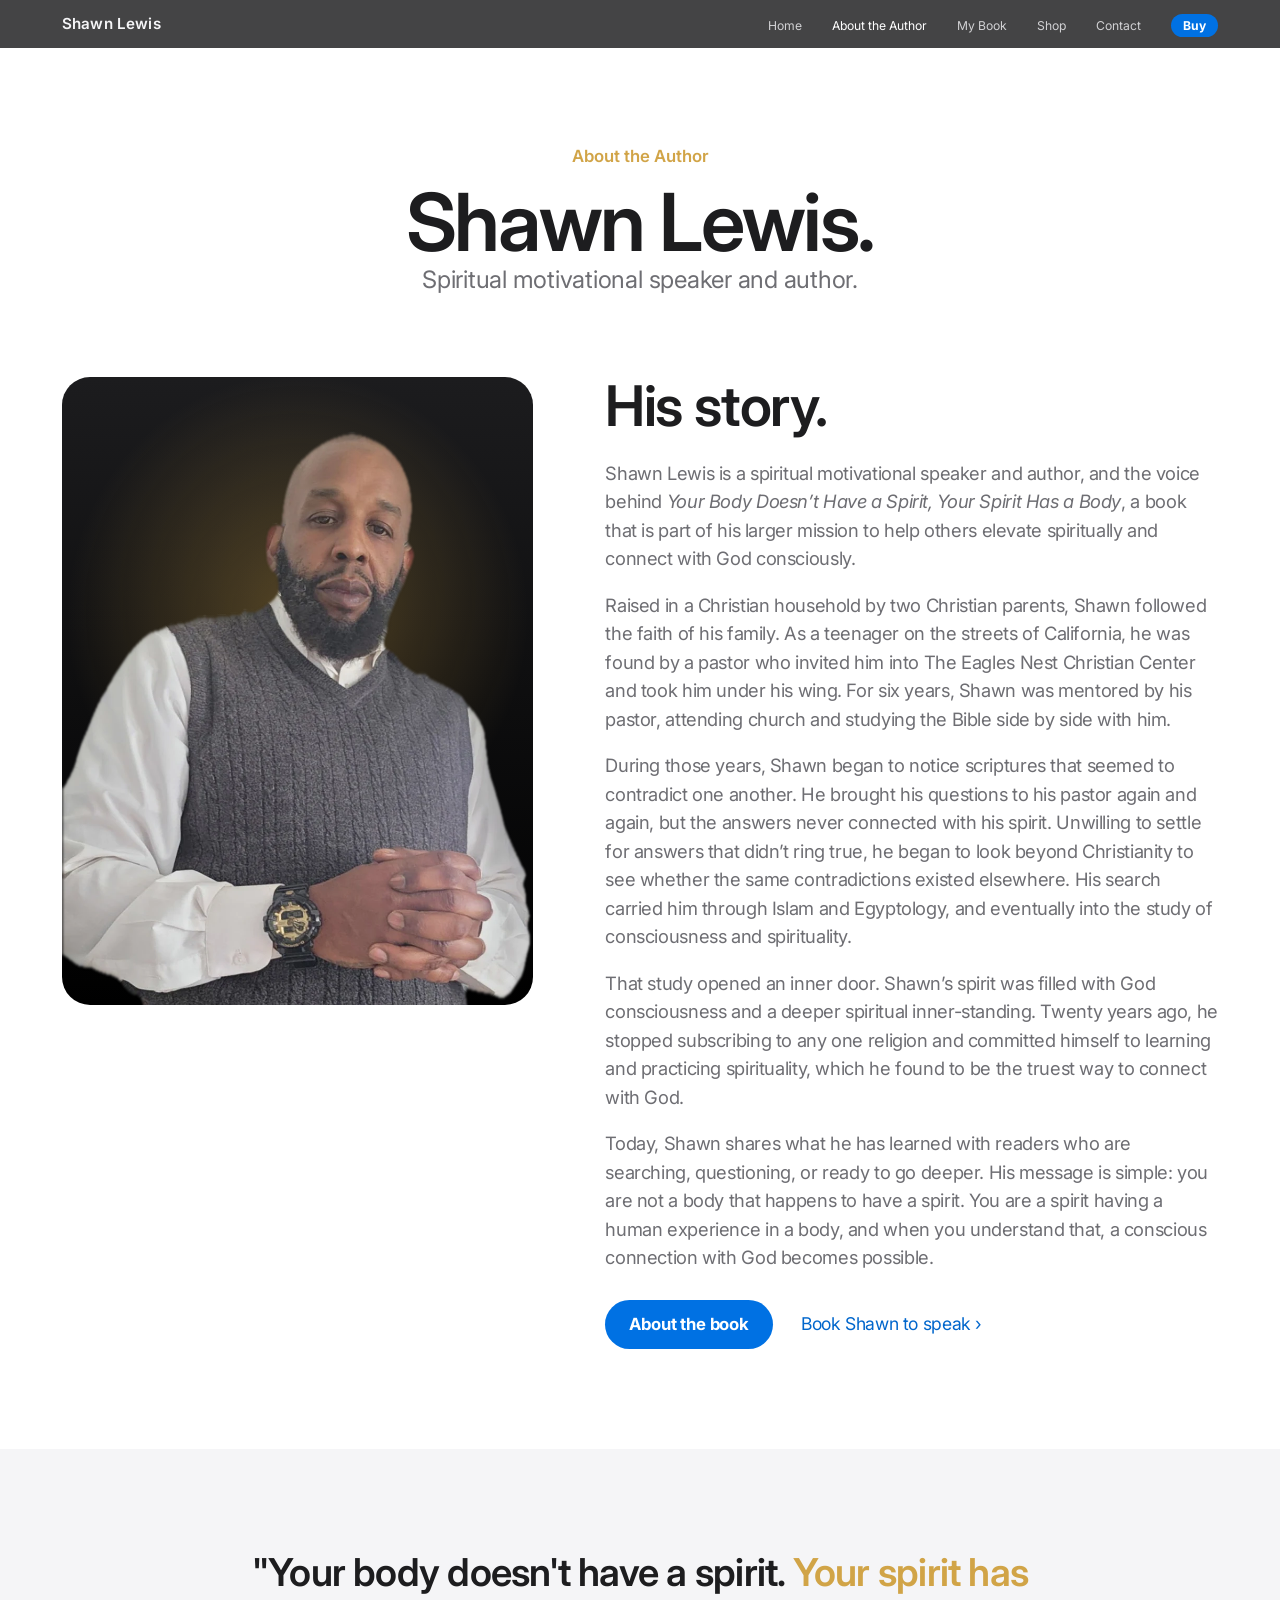
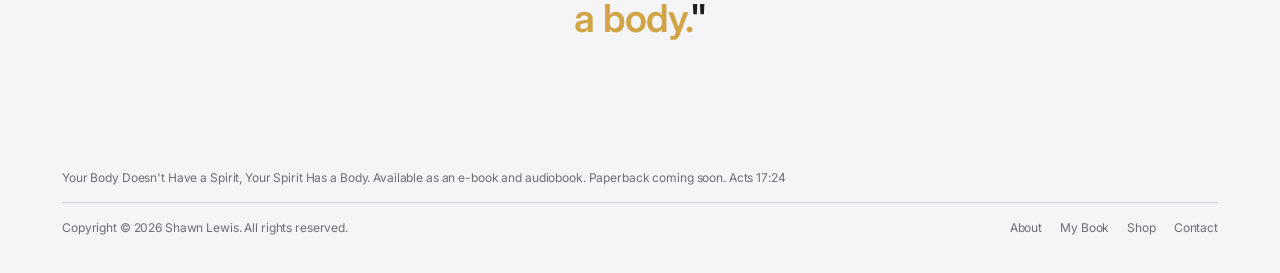
==== about.html @ e7dda342 "Bold buy/shop buttons and format labels, audiobook $10, larger tee print Co-Authored-By: Claude Opus" ====
<!DOCTYPE html>
<html lang="en">
<head>
  <meta charset="UTF-8">
  <meta name="viewport" content="width=device-width, initial-scale=1.0">
  <title>About Shawn Lewis</title>
  <meta name="description" content="Your Body Doesn't Have a Spirit, Your Spirit Has a Body. A book by Shawn Lewis.">
  <link rel="preconnect" href="https://fonts.googleapis.com">
  <link rel="preconnect" href="https://fonts.gstatic.com" crossorigin>
  <link href="https://fonts.googleapis.com/css2?family=Inter:wght@400;500;600;700&display=swap" rel="stylesheet">
  <link rel="stylesheet" href="css/style.css?v=202611021905">
  <link rel="icon" href="favicon.ico?v=1" sizes="any">
  <link rel="icon" type="image/png" sizes="32x32" href="images/favicon-32.png?v=1">
  <link rel="apple-touch-icon" href="images/apple-touch-icon.png?v=1">
</head>
<body>
  <header class="site-header">
    <nav class="container nav">
      <a href="index.html" class="brand">Shawn Lewis</a>
      <button class="nav-toggle" aria-label="Menu" aria-expanded="false">&#9776;</button>
      <ul class="nav-links">
        <li><a href="index.html">Home</a></li>
        <li><a href="about.html" class="active">About the Author</a></li>
        <li><a href="book.html">My Book</a></li>
        <li><a href="shop.html">Shop</a></li>
        <li><a href="contact.html">Contact</a></li>
        <li><a href="shop.html" class="nav-buy">Buy</a></li>
      </ul>
    </nav>
  </header>

  <main>
    <section class="page-head center">
      <div class="container">
        <p class="eyebrow">About the Author</p>
        <h1 class="headline">Shawn Lewis.</h1>
        <p class="lede">Spiritual motivational speaker and author.</p>
      </div>
    </section>
    <section class="band" style="padding-top:40px">
      <div class="container wide feature about">
        <div class="portrait-stage">
          <picture>
            <source srcset="images/author.webp" type="image/webp">
            <img src="images/author.png" alt="Shawn Lewis">
          </picture>
        </div>
        <div class="prose">
          <h2 class="section-title">His story.</h2>
          <p>Shawn Lewis is a spiritual motivational speaker and author, and the voice behind <em>Your Body Doesn&rsquo;t Have a Spirit, Your Spirit Has a Body</em>, a book that is part of his larger mission to help others elevate spiritually and connect with God consciously.</p>
          <p>Raised in a Christian household by two Christian parents, Shawn followed the faith of his family. As a teenager on the streets of California, he was found by a pastor who invited him into The Eagles Nest Christian Center and took him under his wing. For six years, Shawn was mentored by his pastor, attending church and studying the Bible side by side with him.</p>
          <p>During those years, Shawn began to notice scriptures that seemed to contradict one another. He brought his questions to his pastor again and again, but the answers never connected with his spirit. Unwilling to settle for answers that didn&rsquo;t ring true, he began to look beyond Christianity to see whether the same contradictions existed elsewhere. His search carried him through Islam and Egyptology, and eventually into the study of consciousness and spirituality.</p>
          <p>That study opened an inner door. Shawn&rsquo;s spirit was filled with God consciousness and a deeper spiritual inner-standing. Twenty years ago, he stopped subscribing to any one religion and committed himself to learning and practicing spirituality, which he found to be the truest way to connect with God.</p>
          <p>Today, Shawn shares what he has learned with readers who are searching, questioning, or ready to go deeper. His message is simple: you are not a body that happens to have a spirit. You are a spirit having a human experience in a body, and when you understand that, a conscious connection with God becomes possible.</p>
          <div class="cta-row"><a href="book.html" class="btn">About the book</a><a href="contact.html" class="more">Book Shawn to speak</a></div>
        </div>
      </div>
    </section>
    <section class="band light center">
      <div class="container">
        <p class="pull">"Your body doesn't have a spirit. <span>Your spirit has a body.</span>"</p>
      </div>
    </section>
  </main>

  <footer class="site-footer">
    <div class="container">
      <p class="footer-top">Your Body Doesn't Have a Spirit, Your Spirit Has a Body. Available as an e-book and audiobook. Paperback coming soon. Acts 17:24</p>
      <div class="footer-bottom">
        <p>Copyright &copy; <span id="year"></span> Shawn Lewis. All rights reserved.</p>
        <nav>
          <a href="about.html">About</a><a href="book.html">My Book</a><a href="shop.html">Shop</a><a href="contact.html">Contact</a>
        </nav>
      </div>
    </div>
  </footer>
  <script src="js/main.js?v=202611021900"></script>
</body>
</html>
---- css/style.css ----
/* Clean, Apple-inspired layout: big type, lots of air, black hero bands
   that match the book cover, light grey tiles for products. */
:root {
  --black: #000;
  --ink: #1d1d1f;
  --gray: #6e6e73;
  --gray-2: #86868b;
  --line: #d2d2d7;
  --tile: #f5f5f7;
  --white: #fff;
  --blue: #0071e3;
  --blue-hover: #0077ed;
  --link: #0066cc;
  --link-dark: #2997ff;
  --gold: #d1a447;
  --max: 980px;
  --wide: 1200px;
  --font: -apple-system, BlinkMacSystemFont, "SF Pro Display", "Inter", "Helvetica Neue", Arial, sans-serif;
}

* { box-sizing: border-box; margin: 0; padding: 0; }
html { scroll-behavior: smooth; }
body {
  font-family: var(--font);
  font-size: 17px;
  line-height: 1.47;
  letter-spacing: -0.022em;
  color: var(--ink);
  background: var(--white);
  -webkit-font-smoothing: antialiased;
}
img, video { max-width: 100%; display: block; }
a { color: var(--link); text-decoration: none; }
a:hover { text-decoration: underline; }

.container { max-width: var(--max); margin: 0 auto; padding-left: max(22px, env(safe-area-inset-left, 0px)); padding-right: max(22px, env(safe-area-inset-right, 0px)); }
.container.wide { max-width: var(--wide); }

h1, h2, h3 { font-weight: 600; letter-spacing: -0.015em; line-height: 1.07; text-wrap: balance; }
.headline { font-size: clamp(2.6rem, 7vw, 5rem); letter-spacing: -0.03em; }
.section-title { font-size: clamp(2rem, 5vw, 3.5rem); letter-spacing: -0.025em; }
.lede { font-size: clamp(1.15rem, 2.2vw, 1.5rem); line-height: 1.35; color: var(--gray); font-weight: 400; letter-spacing: -0.01em; max-width: 680px; }
.eyebrow { font-size: 1.05rem; font-weight: 600; color: var(--gold); letter-spacing: 0; margin-bottom: 10px; }
.center { text-align: center; }
.center .lede { margin-left: auto; margin-right: auto; }

/* ---------- Nav: thin translucent bar ---------- */
.site-header {
  position: sticky;
  top: 0;
  z-index: 50;
  background: rgba(22, 22, 23, 0.8);
  -webkit-backdrop-filter: saturate(180%) blur(20px);
  backdrop-filter: saturate(180%) blur(20px);
}
.nav { display: flex; align-items: center; justify-content: space-between; height: 48px; max-width: var(--wide); }
.brand { color: #f5f5f7; font-size: 0.95rem; font-weight: 600; letter-spacing: 0.01em; }
.brand:hover { text-decoration: none; }
.nav-links { display: flex; align-items: center; gap: 30px; list-style: none; }
.nav-links a { color: rgba(245, 245, 247, 0.8); font-size: 0.76rem; letter-spacing: 0; transition: color 0.2s; }
.nav-links a:hover { color: #fff; text-decoration: none; }
.nav-links a.active { color: #fff; }
.nav-links a.nav-buy { background: var(--blue); color: #fff; padding: 4px 12px; border-radius: 980px; font-weight: 700; }
.nav-toggle { display: none; background: none; border: 0; color: #f5f5f7; font-size: 1.2rem; cursor: pointer; padding: 6px; }

@media (max-width: 760px) {
  .nav-toggle { display: block; }
  .nav-links {
    display: none;
    position: absolute;
    top: 48px; left: 0; right: 0;
    flex-direction: column;
    align-items: flex-start;
    gap: 0;
    background: rgba(22, 22, 23, 0.97);
    padding: 8px max(22px, env(safe-area-inset-left, 0px)) 24px;
  }
  .nav-links.open { display: flex; }
  .nav-links li { width: 100%; border-bottom: 1px solid #333336; }
  .nav-links a { display: block; font-size: 1.05rem; padding: 14px 0; }
  .nav-links a.nav-buy { background: none; padding: 14px 0; color: var(--link-dark); }
}

/* ---------- Buttons & links ---------- */
.btn {
  display: inline-block;
  background: var(--blue);
  color: #fff;
  font-size: 1.05rem;
  font-weight: 700;
  padding: 12px 24px;
  border-radius: 980px;
  border: 0;
  cursor: pointer;
  font-family: inherit;
  letter-spacing: -0.01em;
  transition: background 0.2s;
}
.btn:hover { background: var(--blue-hover); text-decoration: none; }
.btn.small { font-size: 0.88rem; padding: 8px 18px; }
.btn.disabled { background: #e8e8ed; color: var(--gray-2); pointer-events: none; }
.more { font-size: 1.1rem; }
.more::after { content: " \203A"; }
.dark .more, .more.on-dark { color: var(--link-dark); }
.cta-row { display: flex; flex-wrap: wrap; gap: 18px 28px; align-items: center; margin-top: 28px; }
.center .cta-row { justify-content: center; }
:focus-visible { outline: 2px solid var(--blue); outline-offset: 3px; }

/* ---------- Bands ---------- */
.band { padding-block: 100px; }
.dark { background: var(--black); color: #f5f5f7; }
.dark .lede { color: var(--gray-2); }
.light { background: var(--tile); }

/* ---------- Home hero ---------- */
.hero { padding-block: 84px 130px; }
.hero .headline { margin-bottom: 14px; }
.hero-cover {
  width: min(360px, 72%);
  margin: 64px auto 0;
  border-radius: 6px 12px 12px 6px;
  box-shadow: 0 40px 90px rgba(209, 164, 71, 0.18), 0 30px 60px rgba(0, 0, 0, 0.8);
}
.hero + .band { padding-top: 0; }

/* ---------- Video ---------- */
.video-wrap {
  margin-top: 56px;
  border-radius: 22px;
  overflow: hidden;
  background: #111;
  aspect-ratio: 16 / 9;
  max-width: 100%;
  box-shadow: 0 30px 80px rgba(0, 0, 0, 0.5);
}
.video-wrap video { width: 100%; height: 100%; object-fit: cover; }

/* ---------- Statement: his apparel artwork, side edges softened into the black band ---------- */
.statement-art {
  width: 100%;
  max-width: 820px;
  margin: 0 auto;
  -webkit-mask-image: linear-gradient(90deg, transparent, #000 2.5%, #000 97.5%, transparent);
  mask-image: linear-gradient(90deg, transparent, #000 2.5%, #000 97.5%, transparent);
}

/* ---------- Tiles ---------- */
.tiles { display: grid; gap: 20px; grid-template-columns: repeat(auto-fit, minmax(270px, 1fr)); margin-top: 56px; }
.tile {
  background: var(--tile);
  border-radius: 22px;
  padding: 40px 28px 32px;
  text-align: center;
  display: flex;
  flex-direction: column;
  align-items: center;
  transition: transform 0.3s ease, box-shadow 0.3s ease;
}
.tile:hover { transform: translateY(-4px); box-shadow: 0 18px 40px rgba(0, 0, 0, 0.08); }
.light .tile { background: var(--white); }
.tile .media { height: 240px; width: 100%; display: flex; align-items: center; justify-content: center; margin-bottom: 28px; }
.tile .media img.book { height: 100%; width: auto; border-radius: 3px 7px 7px 3px; box-shadow: 0 16px 30px rgba(0, 0, 0, 0.25); }
.tile .kicker { font-size: 0.9rem; font-weight: 800; text-transform: uppercase; letter-spacing: 0.08em; color: var(--gold); margin-bottom: 6px; }
.tile h3 { font-size: 1.5rem; margin-bottom: 6px; }
.tile .desc { color: var(--gray); font-size: 0.95rem; margin-bottom: 14px; }
.tile .price { font-size: 1.05rem; margin-bottom: 20px; }
.tile .actions { margin-top: auto; display: flex; flex-direction: column; gap: 12px; align-items: center; }

/* Placeholder cover for the upcoming book */
.soon-cover {
  height: 100%;
  aspect-ratio: 2 / 3;
  max-width: 100%;
  border-radius: 3px 7px 7px 3px;
  background: linear-gradient(160deg, #2c2c2e, #0a0a0a);
  color: #f5f5f7;
  display: flex; flex-direction: column; justify-content: center; align-items: center;
  font-weight: 700; font-size: 1.15rem; letter-spacing: 0.04em; text-transform: uppercase; line-height: 1.1;
  box-shadow: 0 16px 30px rgba(0, 0, 0, 0.25);
}
.soon-cover small { font-size: 0.6rem; letter-spacing: 0.2em; color: var(--gold); margin-top: 14px; font-weight: 600; }

/* Audiobook: cover with a small badge */
.audio { position: relative; height: 100%; }
.audio img { height: 100%; width: auto; border-radius: 3px 7px 7px 3px; box-shadow: 0 16px 30px rgba(0, 0, 0, 0.25); }
.audio span {
  position: absolute; left: 50%; bottom: -12px; transform: translateX(-50%);
  background: var(--ink); color: #fff; font-size: 0.7rem; font-weight: 600; letter-spacing: 0.04em;
  padding: 5px 12px; border-radius: 980px; white-space: nowrap;
}

/* Apparel mockups (rendered images with the print on the chest) */
.tile .media img.garment-img { height: 100%; width: auto; max-width: 100%; object-fit: contain; }

.size-select {
  font: inherit; font-size: 0.9rem;
  padding: 8px 34px 8px 14px;
  border: 1px solid var(--line); border-radius: 10px;
  background: var(--white) url("data:image/svg+xml,%3Csvg xmlns='http://www.w3.org/2000/svg' width='10' height='6'%3E%3Cpath d='M1 1l4 4 4-4' stroke='%2386868b' fill='none' stroke-width='1.5'/%3E%3C/svg%3E") no-repeat right 12px center;
  -webkit-appearance: none; appearance: none;
  color: var(--ink);
}

/* ---------- Page heads ---------- */
.page-head { padding-block: 96px 40px; }
.page-head.dark { padding-bottom: 96px; }

/* ---------- Two-column feature ---------- */
.feature { display: grid; grid-template-columns: 1fr 1.2fr; gap: 72px; align-items: center; }
.feature > * { min-width: 0; }
.feature .cover-lg { width: min(380px, 100%); margin: 0 auto; border-radius: 6px 12px 12px 6px; box-shadow: 0 40px 80px rgba(0, 0, 0, 0.6); }
.prose p { color: var(--gray); font-size: 1.15rem; line-height: 1.55; }
.dark .prose p { color: #a1a1a6; }
.prose p + p { margin-top: 18px; }
.prose h2 { margin-bottom: 22px; }
.price-line { font-size: 1.3rem; margin-top: 26px; }
.verse { font-size: 0.9rem; color: var(--gold); font-weight: 600; letter-spacing: 0.04em; text-transform: uppercase; margin-bottom: 14px; }

.portrait {
  aspect-ratio: 4 / 5;
  max-width: 100%;
  border-radius: 22px;
  background: linear-gradient(160deg, #e8e8ed, #d2d2d7);
  display: grid; place-items: center;
  color: var(--gray-2); font-size: 0.95rem;
}

.pull { font-size: clamp(1.6rem, 3.6vw, 2.4rem); font-weight: 600; letter-spacing: -0.02em; line-height: 1.2; max-width: 800px; margin: 0 auto; }
.pull span { color: var(--gold); }

/* ---------- Contact form ---------- */
.contact-form { display: grid; gap: 14px; max-width: 560px; margin: 0 auto; }
.contact-form input, .contact-form textarea {
  width: 100%;
  font: inherit;
  padding: 16px 16px;
  border: 1px solid var(--line);
  border-radius: 12px;
  background: var(--white);
  color: var(--ink);
  transition: border-color 0.2s, box-shadow 0.2s;
}
.contact-form textarea { min-height: 170px; resize: vertical; }
.contact-form input:focus, .contact-form textarea:focus { outline: none; border-color: var(--blue); box-shadow: 0 0 0 4px rgba(0, 113, 227, 0.15); }
.contact-form .btn { width: 100%; padding: 15px; margin-top: 8px; }
.sr-only { position: absolute; width: 1px; height: 1px; overflow: hidden; clip: rect(0 0 0 0); }

/* ---------- Footer ---------- */
.site-footer { background: var(--tile); color: var(--gray); font-size: 0.75rem; padding-block: 28px 36px; letter-spacing: -0.01em; }
.site-footer .container { max-width: var(--wide); }
.footer-top { padding-bottom: 16px; border-bottom: 1px solid var(--line); margin-bottom: 16px; }
.footer-bottom { display: flex; flex-wrap: wrap; justify-content: space-between; gap: 10px; }
.footer-bottom nav { display: flex; gap: 18px; flex-wrap: wrap; }
.footer-bottom a { color: var(--gray); }

@media (max-width: 760px) {
  .band { padding-block: 72px; }
  .feature { grid-template-columns: 1fr; gap: 48px; }
  .page-head { padding-block: 64px 24px; }
  .page-head.dark { padding-bottom: 64px; }
  .tile .media { height: 210px; }
}

@media (prefers-reduced-motion: reduce) {
  * { transition: none !important; scroll-behavior: auto !important; }
}

/* ---------- About: cut-out portrait on a dark stage ---------- */
.feature.about { align-items: start; grid-template-columns: 1fr 1.3fr; }
.portrait-stage {
  position: sticky;
  top: 80px;
  aspect-ratio: 3 / 4;
  max-width: 100%;
  border-radius: 28px;
  overflow: hidden;
  background:
    radial-gradient(ellipse 70% 55% at 50% 38%, rgba(209, 164, 71, 0.35), transparent 70%),
    linear-gradient(180deg, #1c1c1e, #000);
  display: flex;
  align-items: flex-end;
  justify-content: center;
}
.portrait-stage picture { display: block; width: 100%; }
/* full width so the photo's cropped arm edge lines up with the frame */
.portrait-stage img { width: 100%; height: auto; }
@media (max-width: 760px) {
  .feature.about { grid-template-columns: 1fr; }
  .portrait-stage { position: static; }
}
#apparel .tile .media { height: 300px; }

/* Audiobook sample player */
.sample { width: 100%; }
.sample-label { font-size: 0.8rem; font-weight: 600; letter-spacing: 0.04em; text-transform: uppercase; color: var(--gray); margin-bottom: 8px; }
.sample audio { width: 100%; height: 40px; display: block; }
.tile .sample { margin-bottom: 4px; }
.sample-feature { max-width: 420px; margin-top: 30px; }
.dark .sample-label { color: #a1a1a6; }
.prose p.soon-line { font-size: 0.95rem; margin-top: 6px; color: var(--gold); }
.tile .actions { align-self: stretch; }

/* Apparel: real model photos (Printful mockups) with front/side thumbnails */
.tile .media img.model-img { height: 100%; width: auto; max-width: 100%; aspect-ratio: 1 / 1; object-fit: contain; }
#apparel .tile .media.gallery { height: auto; flex-direction: column; gap: 12px; }
#apparel .tile .media.gallery img.model-img { width: 100%; max-width: 340px; height: auto; }
.thumbs { display: flex; gap: 10px; justify-content: center; }
.thumb { width: 56px; height: 56px; padding: 0; border: 2px solid transparent; border-radius: 10px; overflow: hidden; background: none; cursor: pointer; opacity: 0.65; transition: opacity 0.2s, border-color 0.2s; }
.thumb img { width: 100%; height: 100%; object-fit: contain; display: block; }
.thumb:hover, .thumb.active { opacity: 1; }
.thumb.active { border-color: var(--gold); }
.thumb:focus-visible { outline: 2px solid var(--gold); outline-offset: 2px; }
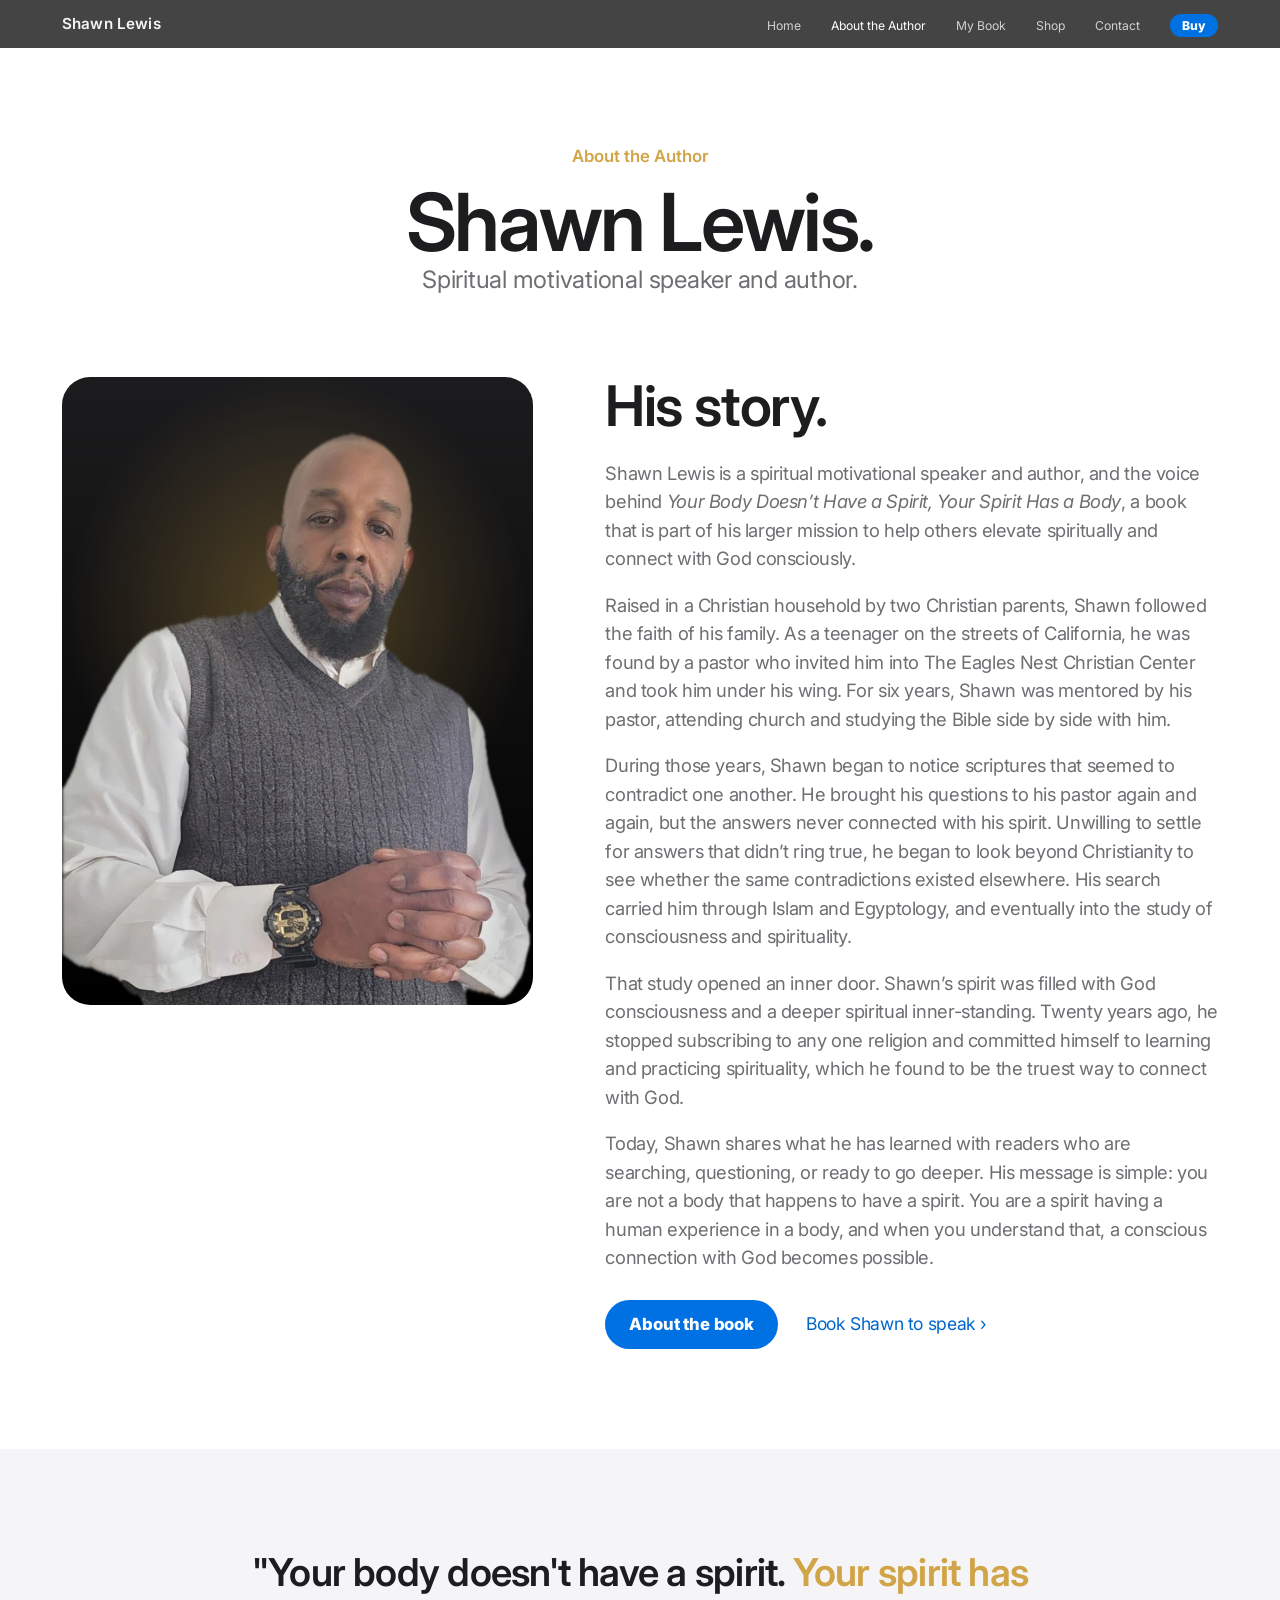
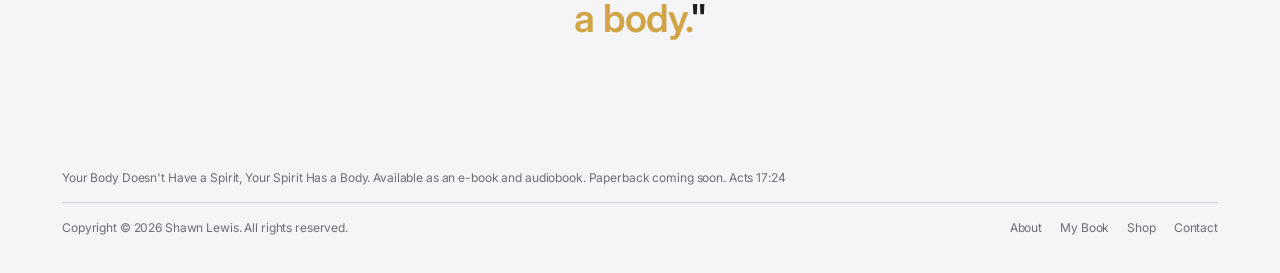
==== commit 4e07a7a1: "Make buy/shop buttons heavier and larger Co-Authored-By: Claude Opus 5.5 <noreply@anthropic.com> Cla" ====
--- a/about.html
+++ b/about.html
@@ -7,8 +7,8 @@
   <meta name="description" content="Your Body Doesn't Have a Spirit, Your Spirit Has a Body. A book by Shawn Lewis.">
   <link rel="preconnect" href="https://fonts.googleapis.com">
   <link rel="preconnect" href="https://fonts.gstatic.com" crossorigin>
-  <link href="https://fonts.googleapis.com/css2?family=Inter:wght@400;500;600;700&display=swap" rel="stylesheet">
-  <link rel="stylesheet" href="css/style.css?v=202611021905">
+  <link href="https://fonts.googleapis.com/css2?family=Inter:wght@400;500;600;700;800&display=swap" rel="stylesheet">
+  <link rel="stylesheet" href="css/style.css?v=202611021930">
   <link rel="icon" href="favicon.ico?v=1" sizes="any">
   <link rel="icon" type="image/png" sizes="32x32" href="images/favicon-32.png?v=1">
   <link rel="apple-touch-icon" href="images/apple-touch-icon.png?v=1">
--- a/css/style.css
+++ b/css/style.css
@@ -60,7 +60,7 @@
 .nav-links a { color: rgba(245, 245, 247, 0.8); font-size: 0.76rem; letter-spacing: 0; transition: color 0.2s; }
 .nav-links a:hover { color: #fff; text-decoration: none; }
 .nav-links a.active { color: #fff; }
-.nav-links a.nav-buy { background: var(--blue); color: #fff; padding: 4px 12px; border-radius: 980px; font-weight: 700; }
+.nav-links a.nav-buy { background: var(--blue); color: #fff; padding: 4px 12px; border-radius: 980px; font-weight: 800; }
 .nav-toggle { display: none; background: none; border: 0; color: #f5f5f7; font-size: 1.2rem; cursor: pointer; padding: 6px; }
 
 @media (max-width: 760px) {
@@ -87,7 +87,7 @@
   background: var(--blue);
   color: #fff;
   font-size: 1.05rem;
-  font-weight: 700;
+  font-weight: 800;
   padding: 12px 24px;
   border-radius: 980px;
   border: 0;
@@ -97,7 +97,7 @@
   transition: background 0.2s;
 }
 .btn:hover { background: var(--blue-hover); text-decoration: none; }
-.btn.small { font-size: 0.88rem; padding: 8px 18px; }
+.btn.small { font-size: 1rem; padding: 10px 26px; }
 .btn.disabled { background: #e8e8ed; color: var(--gray-2); pointer-events: none; }
 .more { font-size: 1.1rem; }
 .more::after { content: " \203A"; }
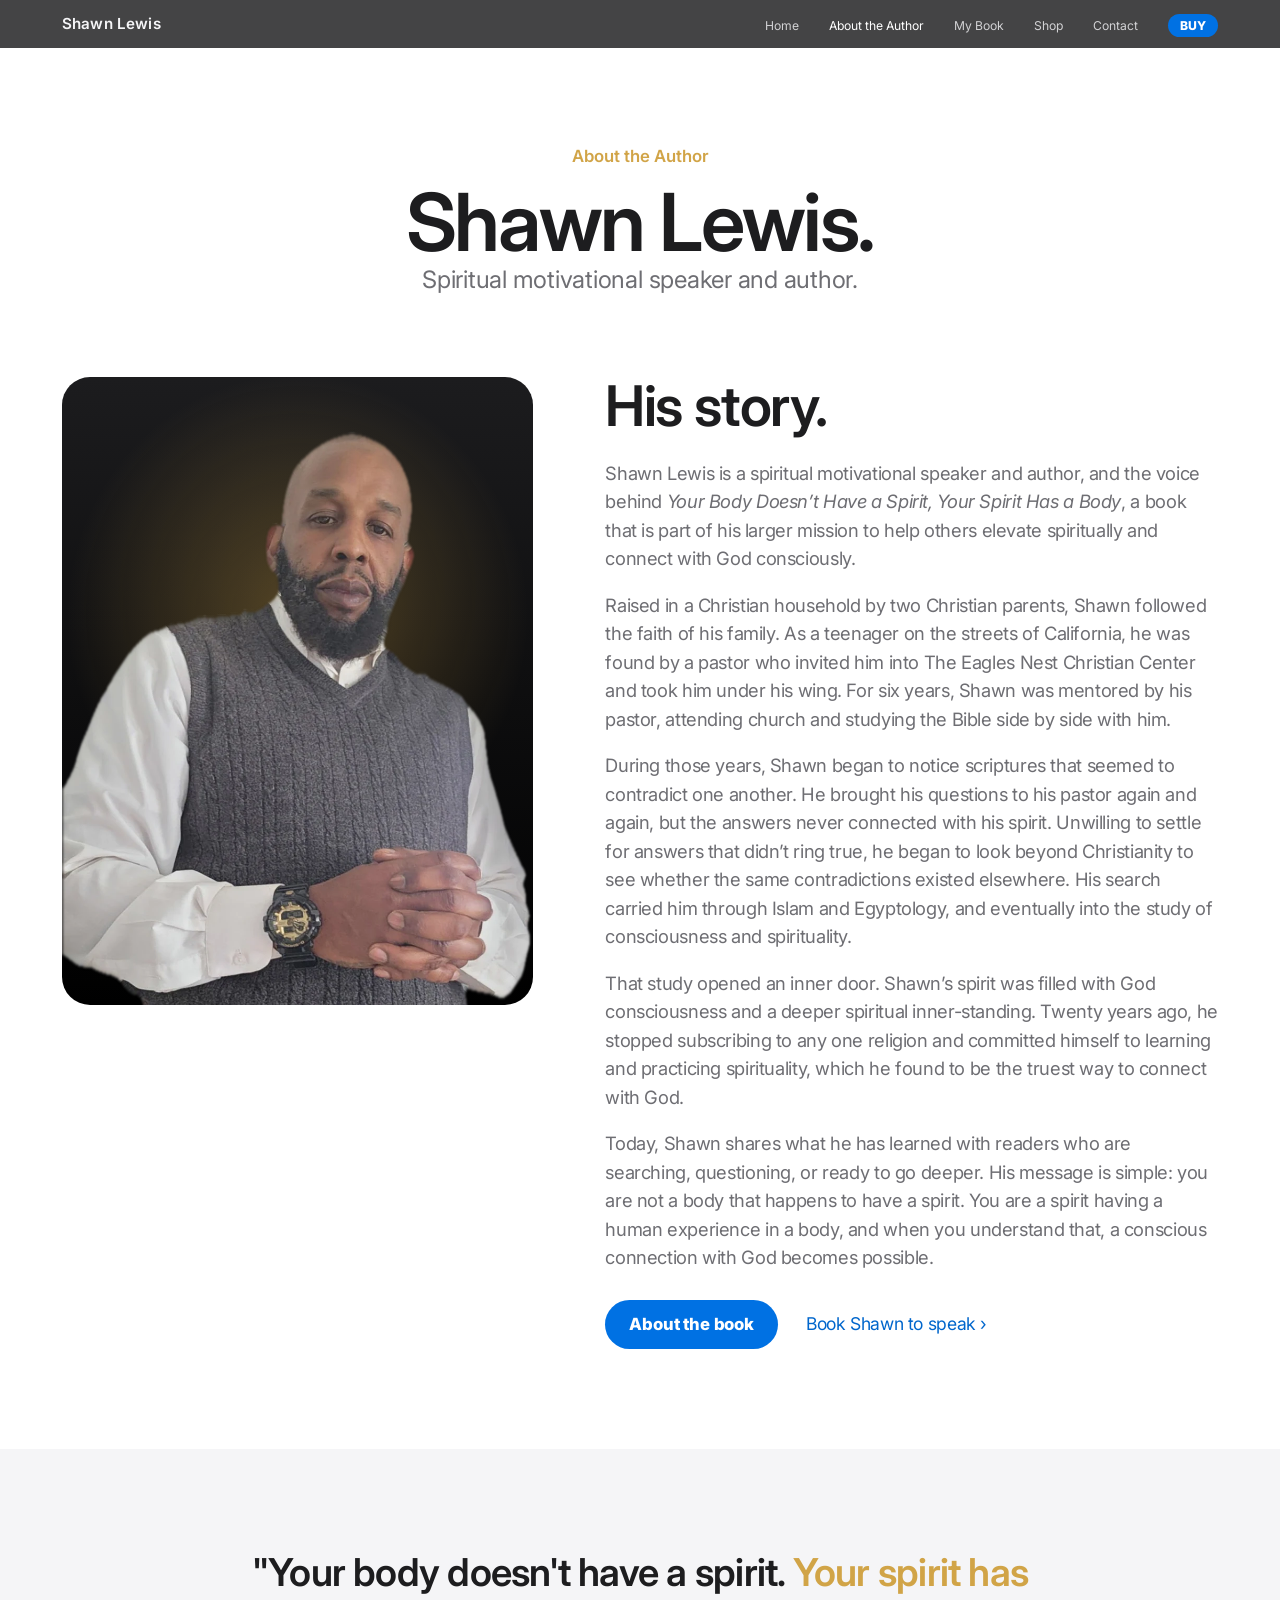
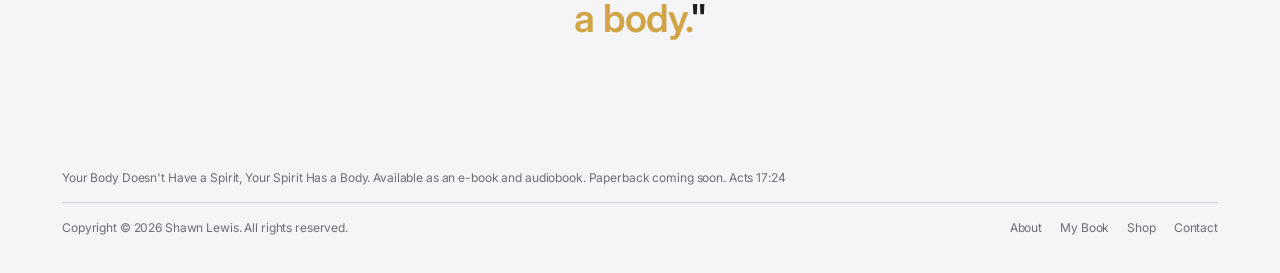
==== commit 05ce41db: "Capitalize BUY and SHOP button labels Co-Authored-By: Claude Opus 5.5 <noreply@anthropic.com> Claude" ====
--- a/about.html
+++ b/about.html
@@ -24,7 +24,7 @@
         <li><a href="book.html">My Book</a></li>
         <li><a href="shop.html">Shop</a></li>
         <li><a href="contact.html">Contact</a></li>
-        <li><a href="shop.html" class="nav-buy">Buy</a></li>
+        <li><a href="shop.html" class="nav-buy">BUY</a></li>
       </ul>
     </nav>
   </header>
